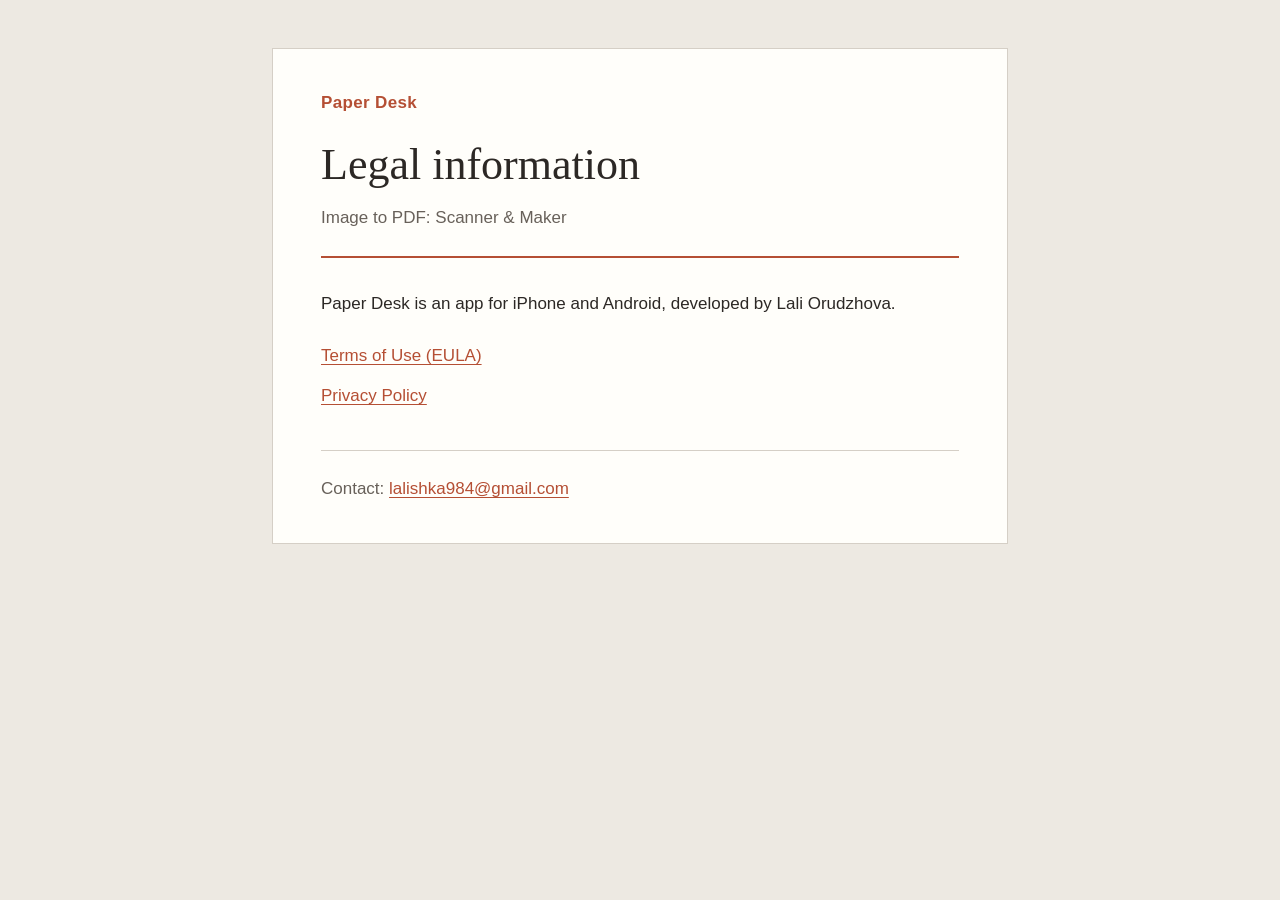
==== index.html @ 574ffd25 "Add Paper Desk Terms of Use and Privacy Policy" ====
<!doctype html>
<html lang="en">
<head>
  <meta charset="utf-8">
  <meta name="viewport" content="width=device-width, initial-scale=1">
  <title>Paper Desk — Legal</title>
  <meta name="description" content="Terms of Use and Privacy Policy for Paper Desk, listed as Image to PDF: Scanner &amp; Maker on iPhone and Android.">
  <link rel="stylesheet" href="styles.css">
</head>
<body>
  <main class="paper">
    <header class="page-header">
      <p class="brand">Paper Desk</p>
      <h1>Legal information</h1>
      <p class="subtitle">Image to PDF: Scanner &amp; Maker</p>
    </header>

    <p>Paper Desk is an app for iPhone and Android, developed by Lali Orudzhova.</p>
    <nav class="document-links" aria-label="Legal documents">
      <a href="terms.html">Terms of Use (EULA)</a>
      <a href="privacy.html">Privacy Policy</a>
    </nav>

    <footer class="page-footer">
      <p>Contact: <a href="mailto:lalishka984@gmail.com">lalishka984@gmail.com</a></p>
    </footer>
  </main>
</body>
</html>
---- styles.css ----
:root {
  color-scheme: light;
  --desk: #EDE9E2;
  --paper: #FFFEFA;
  --ink: #2C2825;
  --accent: #B54F34;
  --muted: #68615A;
  --hairline: #D5CFC6;
}

* {
  box-sizing: border-box;
}

body {
  margin: 0;
  padding: 48px 24px;
  background: var(--desk);
  color: var(--ink);
  font-family: -apple-system, BlinkMacSystemFont, "Segoe UI", sans-serif;
  font-size: 1.0625rem;
  line-height: 1.65;
  overflow-wrap: anywhere;
}

.paper {
  max-width: 46rem;
  margin: 0 auto;
  padding: 40px 48px;
  border: 1px solid var(--hairline);
  background: var(--paper);
}

.page-header {
  margin-bottom: 2rem;
  padding-bottom: 1.5rem;
  border-bottom: 2px solid var(--accent);
}

.brand {
  margin: 0 0 1.25rem;
  color: var(--accent);
  font-weight: 600;
  letter-spacing: 0.02em;
}

h1,
h2,
h3 {
  font-family: Georgia, "New York", "Noto Serif", serif;
  font-weight: 400;
  line-height: 1.25;
}

h1 {
  margin: 0;
  font-size: clamp(2rem, 6vw, 2.75rem);
}

h2 {
  margin: 2.25rem 0 0.75rem;
  font-size: 1.5rem;
}

h3 {
  margin: 1.5rem 0 0.625rem;
  font-size: 1.25rem;
}

p,
ul {
  margin: 0 0 1rem;
}

.subtitle,
.effective-date {
  margin: 0.75rem 0 0;
  color: var(--muted);
}

.effective-date {
  font-size: 1rem;
}

ul {
  padding-left: 1.4em;
}

li + li {
  margin-top: 0.375rem;
}

a {
  color: var(--accent);
  text-decoration: underline;
  text-decoration-thickness: 1px;
  text-underline-offset: 0.2em;
}

a:hover {
  text-decoration-thickness: 2px;
}

a:focus-visible {
  outline: 2px solid var(--accent);
  outline-offset: 4px;
}

code {
  font-family: ui-monospace, "SFMono-Regular", Consolas, monospace;
  font-size: 0.9em;
}

.document-links {
  display: flex;
  flex-direction: column;
  align-items: flex-start;
  gap: 0.75rem;
  margin-top: 1.5rem;
}

.page-footer {
  margin-top: 2.5rem;
  padding-top: 1.5rem;
  border-top: 1px solid var(--hairline);
  color: var(--muted);
}

.page-footer nav {
  display: flex;
  flex-wrap: wrap;
  gap: 0.75rem 1.5rem;
}

.page-footer p:last-child {
  margin-bottom: 0;
}

@media (max-width: 40rem) {
  body {
    padding: 0;
  }

  .paper {
    min-height: 100vh;
    padding: 32px 24px;
    border: 0;
  }
}

@media print {
  body {
    padding: 0;
    background: var(--paper);
  }

  .paper {
    max-width: none;
    padding: 0;
    border: 0;
  }

  h1,
  h2,
  h3 {
    break-after: avoid;
  }
}
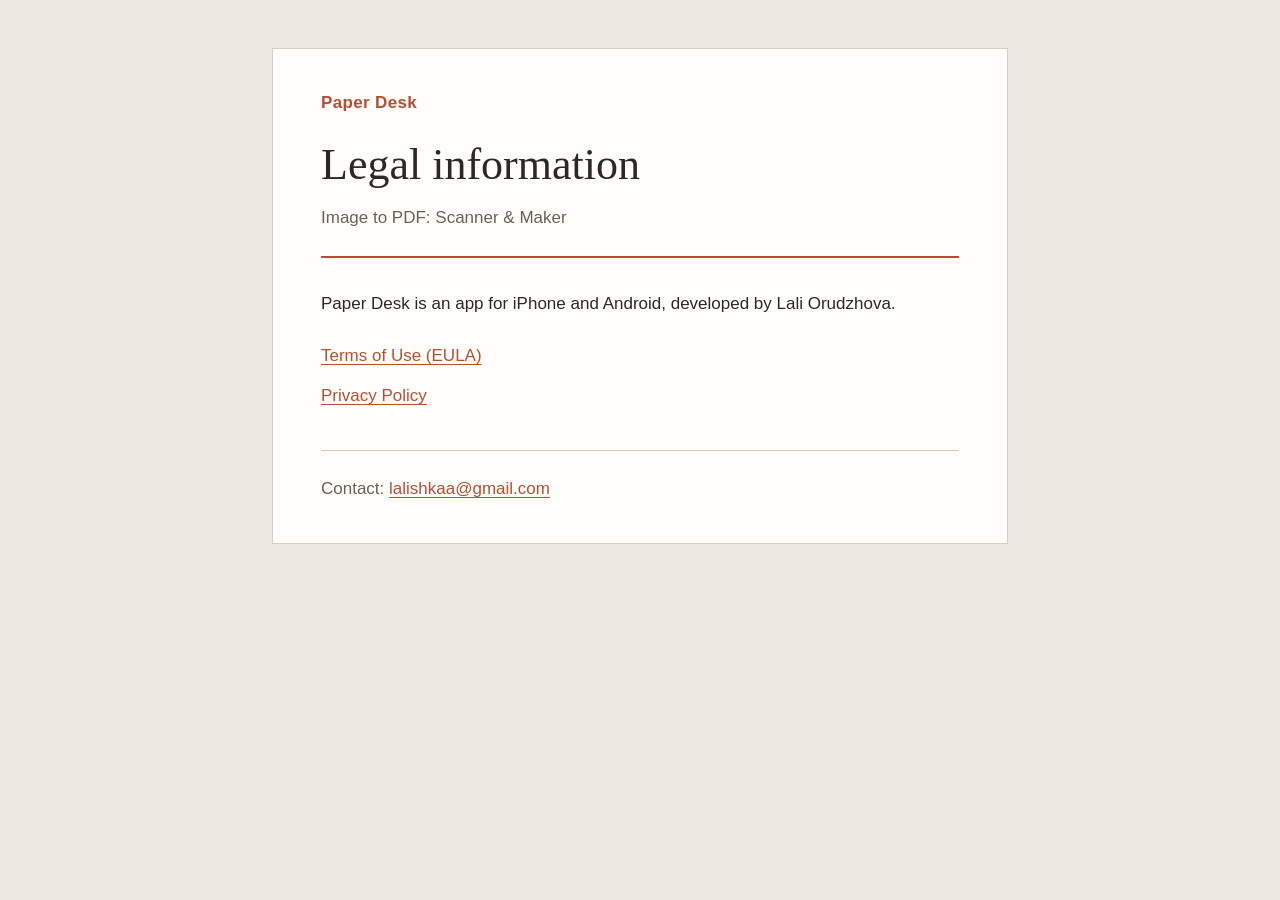
==== commit f3f6595b: "Use lalishkaa@gmail.com as the Paper Desk contact email" ====
--- a/index.html
+++ b/index.html
@@ -22,7 +22,7 @@
     </nav>
 
     <footer class="page-footer">
-      <p>Contact: <a href="mailto:lalishka984@gmail.com">lalishka984@gmail.com</a></p>
+      <p>Contact: <a href="mailto:lalishkaa@gmail.com">lalishkaa@gmail.com</a></p>
     </footer>
   </main>
 </body>
